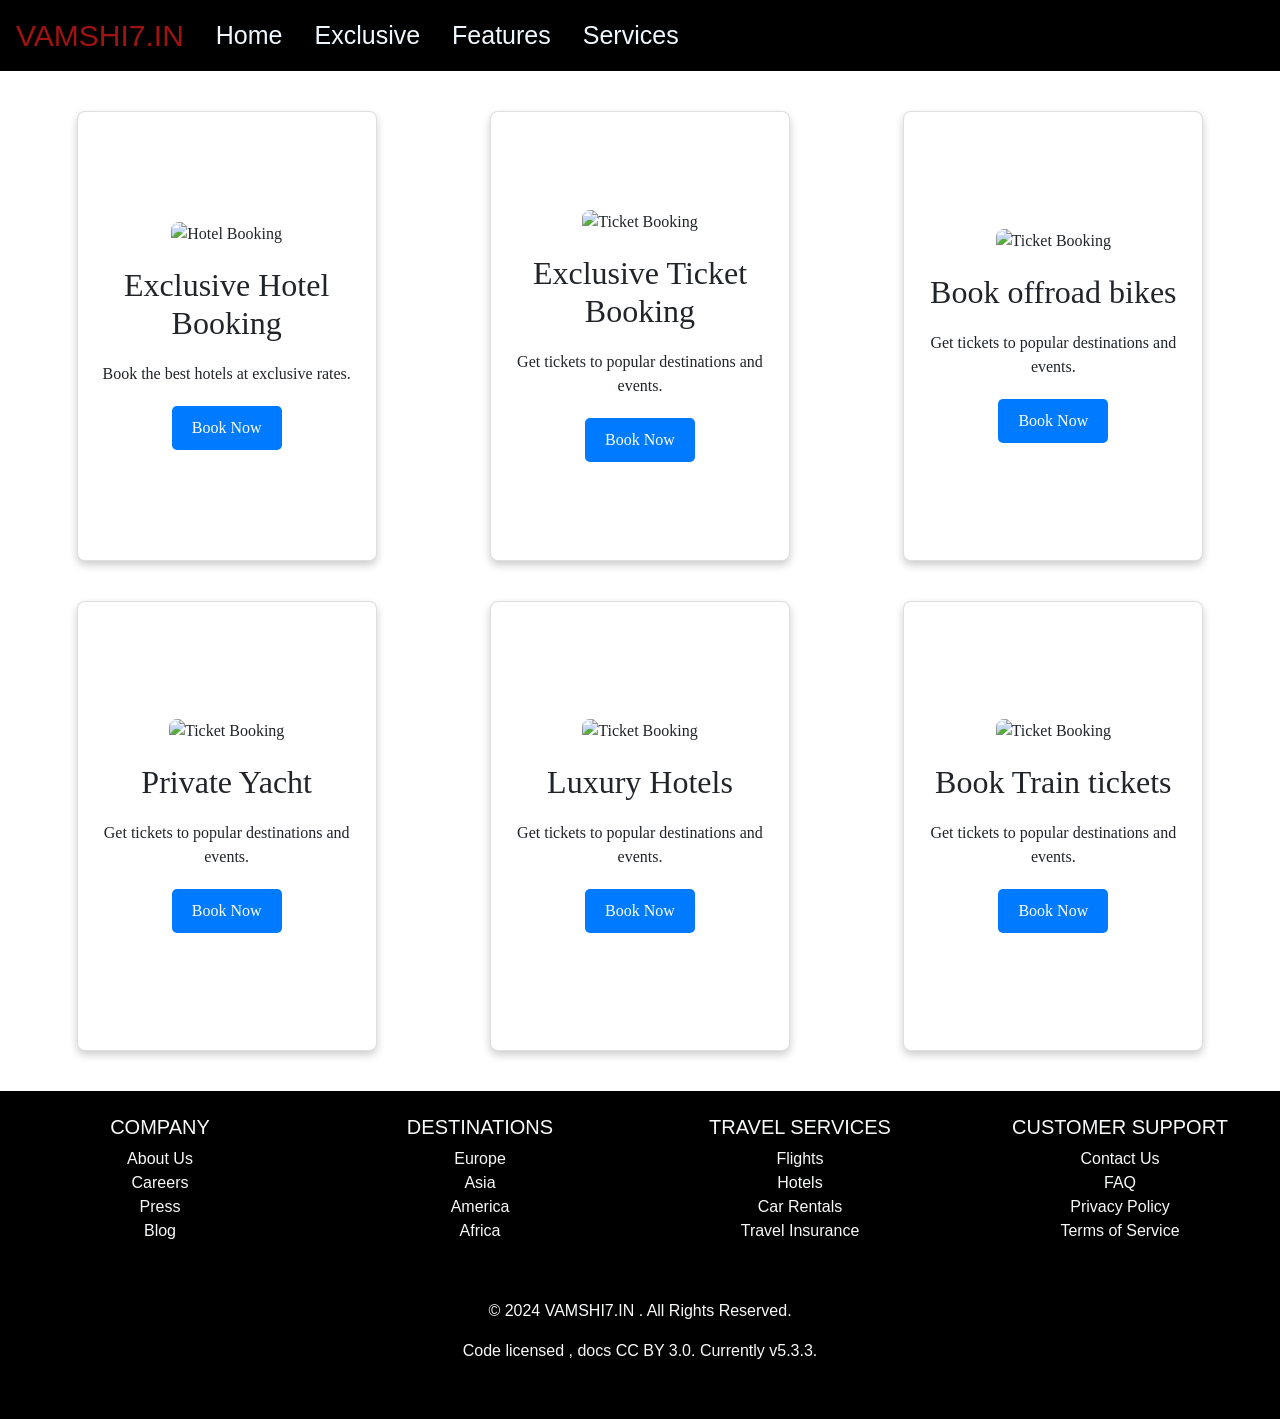
==== demo/src/main/resources/static/travelpage/Exclusive.html @ 52234cee "Initial commit for travel project using Spring" ====
<!DOCTYPE html>
<html lang="en">
<head>
    <meta charset="UTF-8">
    <meta name="viewport" content="width=device-width, initial-scale=1.0">
    <title>Travel Page</title>
    <link rel="stylesheet" href="https://stackpath.bootstrapcdn.com/bootstrap/4.5.2/css/bootstrap.min.css">
    <link rel="stylesheet" href="styles.css">
    <link rel="stylesheet" href="index21.css">
    <script src="script.js"></script>
    <link rel="stylesheet" href="styles.css">
</head>
<body>
    <style>
        .navbar {
            background-color: black;
        font-family: Arial, sans-serif; 
        font-size: 25px; 
        font-weight: normal; 
        font-style: normal; 
        line-height: 1.5; 
    }
    .nav-link{
     color: aliceblue;
    }
    </style>
        <nav class="navbar navbar-expand-lg flex-row" >
            <a class="navbar-brand flex-row" href="#" id="yo">VAMSHI7.IN </a>
            <a class="nav-link flex-row" href="index.html">Home</a>
            <a class="nav-link flex-row" href="Exclusive.html">Exclusive</a>
            <a class="nav-link flex-row" href="Features.html">Features</a>
            <a class="nav-link flex-row" href="#">Services</a>
          </nav>
    <main>
        <section class="cards-container">
            <div class="card" id="hotel-booking">
                <img src="https://content.r9cdn.net/rimg/himg/ed/57/03/expediav2-118149-fbef71-575961.jpg" alt="Hotel Booking">
                <h2>Exclusive Hotel Booking</h2>
                <p>Book the best hotels at exclusive rates.</p>
                <a href="#">Book Now</a>
            </div>
            <div class="card" id="ticket-booking">
                <img src="https://assetscdn1.paytm.com/images/catalog/view_item/1644364/1711437854545.jpg" alt="Ticket Booking">
                <h2>Exclusive Ticket Booking</h2>
                <p>Get tickets to popular destinations and events.</p>
                <a href="#">Book Now</a>
            </div>
            <div class="card" id="ticket-booking">
                <img src="https://static.autox.com/uploads/2023/04/KTM-390-Adventure-X.jpg" alt="Ticket Booking">
                <h2> Book offroad bikes</h2>
                <p>Get tickets to popular destinations and events.</p>
                <a href="#">Book Now</a>
            </div>
            <div class="card" id="ticket-booking">
                <img src="https://assets.bwbx.io/images/users/iqjWHBFdfxIU/ilZ0ea9oLWdw/v0/-1x-1.jpg" alt="Ticket Booking">
                <h2>Private Yacht</h2>
                <p>Get tickets to popular destinations and events.</p>
                <a href="#">Book Now</a>
            </div>
            <div class="card" id="ticket-booking">
                <img src="https://5.imimg.com/data5/SELLER/Default/2022/5/HV/ZZ/LI/106321217/luxury-bedroom-interior-design-service.jpg" alt="Ticket Booking">
                <h2> Luxury Hotels</h2>
                <p>Get tickets to popular destinations and events.</p>
                <a href="#">Book Now</a>
            </div>
            <div class="card" id="ticket-booking">
                <img src="https://www.gcrailway.co.uk/wp-content/uploads/2024/01/566x400x48305-loughborough-Kinchley-Lane-2-Alan-Weaver-26-01-24-scaled.jpg.pagespeed.ic.GIHwGfQBqG.jpg" alt="Ticket Booking">
                <h2>Book Train tickets</h2>
                <p>Get tickets to popular destinations and events.</p>
                <a href="#">Book Now</a>
            </div>
            <!-- Add more cards as needed -->
        </section>
        <footer class="bg-black text-light text-center text-lg-start mt-auto py-4">
            <div class="container-fluid">
                <div class="row">
                    <div class="col-lg-3 col-md-6 mb-4">
                        <h5 class="text-uppercase">Company</h5>
                        <ul class="list-unstyled">
                            <li><a href="#" class="text-light">About Us</a></li>
                            <li><a href="#" class="text-light">Careers</a></li>
                            <li><a href="#" class="text-light">Press</a></li>
                            <li><a href="#" class="text-light">Blog</a></li>
                        </ul>
                    </div>
                    <div class="col-lg-3 col-md-6 mb-4">
                        <h5 class="text-uppercase">Destinations</h5>
                        <ul class="list-unstyled">
                            <a href="#" class="text-light">Europe</a>
                            <li><a href="#" class="text-light">Asia</a></li>
                            <li><a href="#" class="text-light">America</a></li>
                            <li><a href="#" class="text-light">Africa</a></li>
                        </ul>
                    </div>
                    <div class="col-lg-3 col-md-6 mb-4">
                        <h5 class="text-uppercase">Travel Services</h5>
                        <ul class="list-unstyled">
                            <li><a href="#" class="text-light">Flights</a></li>
                            <li><a href="#" class="text-light">Hotels</a></li>
                            <li><a href="#" class="text-light">Car Rentals</a></li>
                            <li><a href="#" class="text-light">Travel Insurance</a></li>
                        </ul>
                    </div>
                    <div class="col-lg-3 col-md-6 mb-4">
                        <h5 class="text-uppercase">Customer Support</h5>
                        <ul class="list-unstyled">
                            <li><a href="#" class="text-light">Contact Us</a></li>
                            <li><a href="FAQ.html" class="text-light">FAQ</a></li>
                            <li><a href="#" class="text-light">Privacy Policy</a></li>
                            <li><a href="#" class="text-light">Terms of Service</a></li>
                        </ul>
                    </div>
                </div>
                <div class="text-center py-3">
                    <p>© 2024 VAMSHI7.IN . All Rights Reserved.</p>
                    <p>Code licensed , docs CC BY 3.0. Currently v5.3.3.</p>
                </div>
            </div>
        </footer>    
    </main>
</body>
</html>
<style>
    #you{
    color: #fffefe;
    font-family:Impact, Haettenschweiler, 'Arial Narrow Bold', sans-serif;
    font-size:30px;

}
body {
    font-family: Arial, sans-serif;
    margin: 0;
    padding: 0;
    background-image: url('https://images.pexels.com/photos/547119/pexels-photo-547119.jpeg?auto=compress&cs=tinysrgb&w=1260&h=750&dpr=1');
    background-size: cover;
    background-attachment: fixed;
}

.cards-container {
    display: flex;
    justify-content: space-around;
    flex-wrap: wrap;
    padding: 20px;
}

.card {
    background: white;
    border-radius: 8px;
    box-shadow: 0 4px 8px rgba(0, 0, 0, 0.2);
    margin: 20px;
    padding: 20px;
    text-align: center;
    width: 300px;
}

.card img {
    max-width: 100%;
    border-radius: 8px 8px 0 0;
}

.card h2 {
    margin: 20px 0 10px;
}

.card p {
    margin: 10px 0;
}

.card a {
    display: inline-block;
    margin-top: 10px;
    padding: 10px 20px;
    background: #007BFF;
    color: white;
    text-decoration: none;
    border-radius: 5px;
}

footer {
    background: rgb(0, 0, 0);
    color: white;
    text-align: center;
    padding: 10px 0;
}

footer a {
    color: #FFD700;
    text-decoration: none;
}
</style>
---- demo/src/main/resources/static/travelpage/index21.css ----
.banner {
    display: flex;
    position: relative;
    width: 100%;
    height: auto; 
    overflow: hidden; 
}

.banner-video {
    width: 100%;
    height: auto; 
    object-fit: cover; 
}
.bagground{
    font-family: Arial, sans-serif;
    margin: 0;
    padding: 0;
    background-image: url('https://images.pexels.com/photos/3016353/pexels-photo-3016353.jpeg?auto=compress&cs=tinysrgb&w=1260&h=750&dpr=1');
    background-size: cover;
    background-attachment: fixed;
}
.card {
    display: flex;
    margin: 0;
    padding: 0;
    min-height: 50vh;
    background: rgba(0, 0, 0, 0);
    justify-content: center;
    align-items: center;
    font-family: consolas;
}

.container {
    display: flex;
    flex-wrap: wrap;
    gap: 20px; 
    justify-content: center;
    align-items: center;
    padding: 20px;
}

.container .card {
    display: flex;
    flex-direction: column;
    cursor: pointer;
    width: 100%; 
    max-width: 400px; 
}

.container .card .face {
    width: 100%;
    height: auto; 
    transition: 0.5s;
}

.container .card .face.face1 {
    background: #747d86;
    justify-content: center;
    align-items: center;
    z-index: 1;
    transform: translateY(100px);
}

.container .card:hover .face.face1 {
    transform: translateY(0);
}

.container .card .face.face1 .content {
    opacity: 0.2;
    transition: 0.5s;
}

.container .card:hover .face.face1 .content {
    opacity: 1;
}

.container .card .face.face1 .content img {
    max-width: 100%; 
}

.container .card .face.face1 .content h3 {
    margin: 10px 0 0;
    padding: 10px;
    color: #020101;
    text-align: center;
    font-size: 1.5em;
}

.container .card .face.face2 {
    background: rgb(255, 238, 238);;
    justify-content: center;
    align-items: center;
    box-sizing: border-box;
    box-shadow: 0 10px 10px rgba(0, 0, 0, 0.8);
    transform: translateY(-100px);
}

.container .card:hover .face.face2 {
    transform: translateY(0);
}

.container .card .face.face2 .content p {
    margin: 0;
    padding: 0;
}

.container .card .face.face2 .content a {
    margin: 15px 0 0;
    display: inline-block;
    text-decoration: none;
    font-weight: 900;
    color: #0e0d0d;
    padding: 5px;
    border: 1px solid #333;
}

.container .card .face.face2 .content a:hover {
    background: #1e1b1b;
    color: #fff;
}

/* Media Queries for Responsiveness */
@media (max-width: 768px) {
    .container {
        gap: 10px; 
    }

    .container .card {
        max-width: 100%; 
    }
}

@media (max-width: 480px) {
    .container {
        gap: 5px; 
    }

    .container .card {
        max-width: 100%; 
    }

    .container .card .face.face1 .content h3 {
        font-size: 1.2em; 
    }
}
  


footer {
            width: 100%;
            position: relative;
            bottom: 0;
            left: 0;
            background-color: black;
        }
        footer a {
            text-decoration: none;
        }
#yo{
    color: #c31717d3;
    font-family:Impact, Haettenschweiler, 'Arial Narrow Bold', sans-serif;
    font-size:30px;

}
.nav-link{
    color: aliceblue;
   }
.navbar {
    background-color: black;
font-family: Arial, sans-serif; 
font-size: 25px; 
font-weight: normal; 
font-style: normal; 
line-height: 1.5; 
}
.footerr{
    background-color: #020101;
}
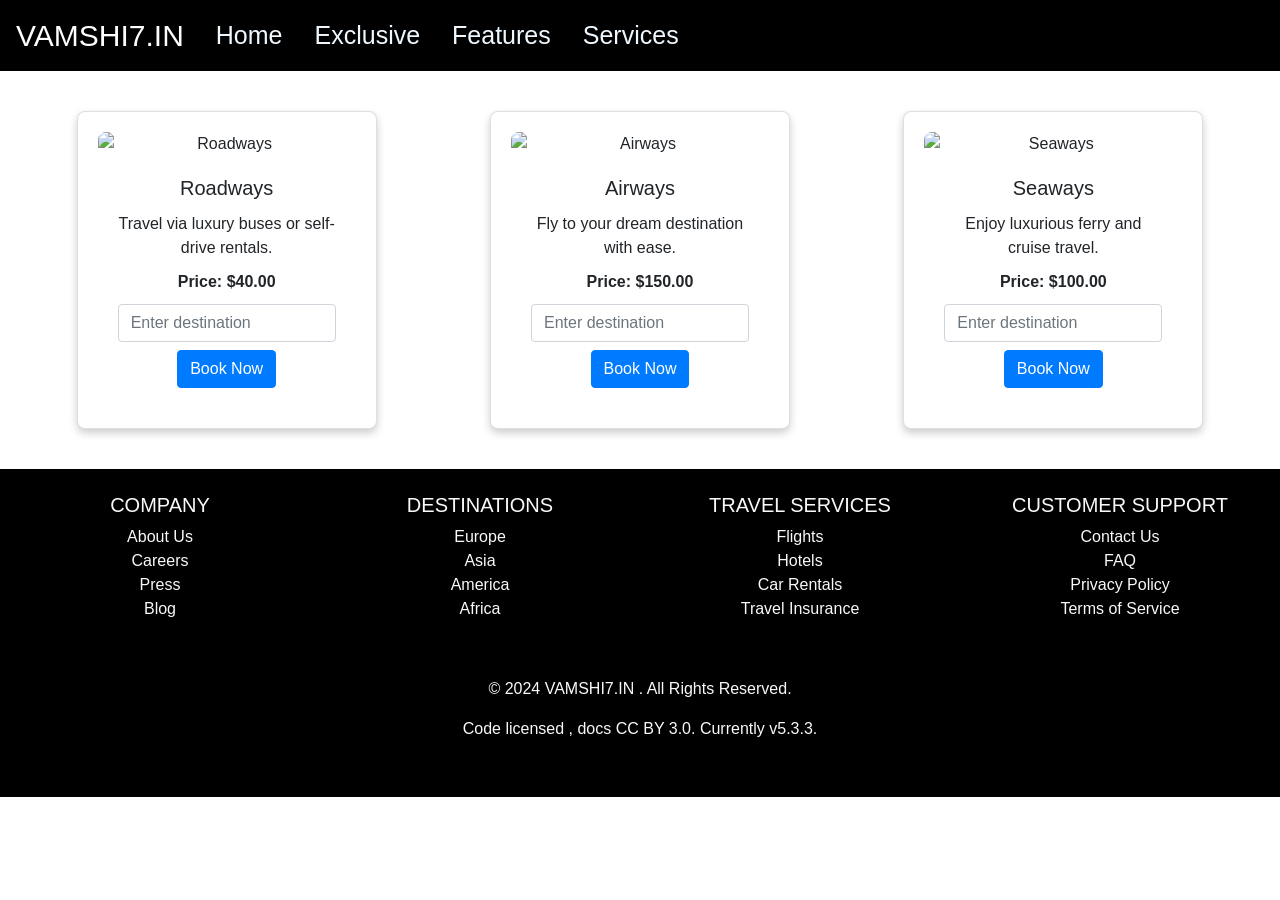
==== commit fa0351e8: "add crud_operation" ====
--- a/demo/src/main/resources/static/travelpage/Exclusive.html
+++ b/demo/src/main/resources/static/travelpage/Exclusive.html
@@ -5,72 +5,159 @@
     <meta name="viewport" content="width=device-width, initial-scale=1.0">
     <title>Travel Page</title>
     <link rel="stylesheet" href="https://stackpath.bootstrapcdn.com/bootstrap/4.5.2/css/bootstrap.min.css">
-    <link rel="stylesheet" href="styles.css">
-    <link rel="stylesheet" href="index21.css">
-    <script src="script.js"></script>
-    <link rel="stylesheet" href="styles.css">
-</head>
-<body>
     <style>
         .navbar {
             background-color: black;
-        font-family: Arial, sans-serif; 
-        font-size: 25px; 
-        font-weight: normal; 
-        font-style: normal; 
-        line-height: 1.5; 
-    }
-    .nav-link{
-     color: aliceblue;
-    }
+            font-family: Arial, sans-serif; 
+            font-size: 25px; 
+            font-weight: normal; 
+            font-style: normal; 
+            line-height: 1.5; 
+        }
+        .nav-link{
+            color: aliceblue;
+        }
+        #yo{
+            color: #fffefe;
+            font-family:Impact, Haettenschweiler, 'Arial Narrow Bold', sans-serif;
+            font-size:30px;
+        }
+        body {
+            font-family: Arial, sans-serif;
+            margin: 0;
+            padding: 0;
+            background-image: url('https://images.pexels.com/photos/547119/pexels-photo-547119.jpeg?auto=compress&cs=tinysrgb&w=1260&h=750&dpr=1');
+            background-size: cover;
+            background-attachment: fixed;
+        }
+
+        .cards-container {
+            display: flex;
+            justify-content: space-around;
+            flex-wrap: wrap;
+            padding: 20px;
+        }
+
+        .card {
+            background: white;
+            border-radius: 8px;
+            box-shadow: 0 4px 8px rgba(0, 0, 0, 0.2);
+            margin: 20px;
+            padding: 20px;
+            text-align: center;
+            width: 300px;
+        }
+
+        .card img {
+            max-width: 100%;
+            border-radius: 8px 8px 0 0;
+        }
+
+        .card h2 {
+            margin: 20px 0 10px;
+        }
+
+        .card p {
+            margin: 10px 0;
+        }
+
+        .card a {
+            display: inline-block;
+            margin-top: 10px;
+            padding: 10px 20px;
+            background: #007BFF;
+            color: white;
+            text-decoration: none;
+            border-radius: 5px;
+        }
+
+        footer {
+            background: rgb(0, 0, 0);
+            color: white;
+            text-align: center;
+            padding: 10px 0;
+        }
+
+        footer a {
+            color: #FFD700;
+            text-decoration: none;
+        }
+
+        .loading {
+            opacity: 0.6;
+            pointer-events: none;
+        }
+
+        .success-message {
+            background-color: #d4edda;
+            border: 1px solid #c3e6cb;
+            color: #155724;
+            padding: 10px;
+            border-radius: 4px;
+            margin: 10px 0;
+        }
+
+        .error-message {
+            background-color: #f8d7da;
+            border: 1px solid #f5c6cb;
+            color: #721c24;
+            padding: 10px;
+            border-radius: 4px;
+            margin: 10px 0;
+        }
     </style>
-        <nav class="navbar navbar-expand-lg flex-row" >
-            <a class="navbar-brand flex-row" href="#" id="yo">VAMSHI7.IN </a>
-            <a class="nav-link flex-row" href="index.html">Home</a>
-            <a class="nav-link flex-row" href="Exclusive.html">Exclusive</a>
-            <a class="nav-link flex-row" href="Features.html">Features</a>
-            <a class="nav-link flex-row" href="#">Services</a>
-          </nav>
+</head>
+<body>
+    <nav class="navbar navbar-expand-lg flex-row">
+        <a class="navbar-brand flex-row" href="#" id="yo">VAMSHI7.IN </a>
+        <a class="nav-link flex-row" href="index.html">Home</a>
+        <a class="nav-link flex-row" href="Exclusive.html">Exclusive</a>
+        <a class="nav-link flex-row" href="Features.html">Features</a>
+        <a class="nav-link flex-row" href="#">Services</a>
+    </nav>
+    
     <main>
-        <section class="cards-container">
-            <div class="card" id="hotel-booking">
-                <img src="https://content.r9cdn.net/rimg/himg/ed/57/03/expediav2-118149-fbef71-575961.jpg" alt="Hotel Booking">
-                <h2>Exclusive Hotel Booking</h2>
-                <p>Book the best hotels at exclusive rates.</p>
-                <a href="#">Book Now</a>
+        <div class="cards-container">
+            <!-- Roadways -->
+            <div class="card">
+                <img src="https://images.pexels.com/photos/238622/pexels-photo-238622.jpeg" alt="Roadways">
+                <div class="card-body">
+                    <h5 class="card-title">Roadways</h5>
+                    <p>Travel via luxury buses or self-drive rentals.</p>
+                    <p><strong>Price: $40.00</strong></p>
+                    <input type="text" placeholder="Enter destination" class="form-control mb-2" id="location-road">
+                    <button class="btn btn-primary btn-book" onclick="bookTravel('TR001', 'Roadways', 40.00, 'road', 'location-road')">Book Now</button>
+                    <div id="message-road"></div>
+                </div>
             </div>
-            <div class="card" id="ticket-booking">
-                <img src="https://assetscdn1.paytm.com/images/catalog/view_item/1644364/1711437854545.jpg" alt="Ticket Booking">
-                <h2>Exclusive Ticket Booking</h2>
-                <p>Get tickets to popular destinations and events.</p>
-                <a href="#">Book Now</a>
+
+            <!-- Airways -->
+            <div class="card">
+                <img src="https://images.pexels.com/photos/912050/pexels-photo-912050.jpeg" alt="Airways">
+                <div class="card-body">
+                    <h5 class="card-title">Airways</h5>
+                    <p>Fly to your dream destination with ease.</p>
+                    <p><strong>Price: $150.00</strong></p>
+                    <input type="text" placeholder="Enter destination" class="form-control mb-2" id="location-air">
+                    <button class="btn btn-primary btn-book" onclick="bookTravel('TR002', 'Airways', 150.00, 'air', 'location-air')">Book Now</button>
+                    <div id="message-air"></div>
+                </div>
             </div>
-            <div class="card" id="ticket-booking">
-                <img src="https://static.autox.com/uploads/2023/04/KTM-390-Adventure-X.jpg" alt="Ticket Booking">
-                <h2> Book offroad bikes</h2>
-                <p>Get tickets to popular destinations and events.</p>
-                <a href="#">Book Now</a>
+
+            <!-- Seaways -->
+            <div class="card">
+                <img src="https://images.pexels.com/photos/421927/pexels-photo-421927.jpeg" alt="Seaways">
+                <div class="card-body">
+                    <h5 class="card-title">Seaways</h5>
+                    <p>Enjoy luxurious ferry and cruise travel.</p>
+                    <p><strong>Price: $100.00</strong></p>
+                    <input type="text" placeholder="Enter destination" class="form-control mb-2" id="location-sea">
+                    <button class="btn btn-primary btn-book" onclick="bookTravel('TR003', 'Seaways', 100.00, 'sea', 'location-sea')">Book Now</button>
+                    <div id="message-sea"></div>
+                </div>
             </div>
-            <div class="card" id="ticket-booking">
-                <img src="https://assets.bwbx.io/images/users/iqjWHBFdfxIU/ilZ0ea9oLWdw/v0/-1x-1.jpg" alt="Ticket Booking">
-                <h2>Private Yacht</h2>
-                <p>Get tickets to popular destinations and events.</p>
-                <a href="#">Book Now</a>
-            </div>
-            <div class="card" id="ticket-booking">
-                <img src="https://5.imimg.com/data5/SELLER/Default/2022/5/HV/ZZ/LI/106321217/luxury-bedroom-interior-design-service.jpg" alt="Ticket Booking">
-                <h2> Luxury Hotels</h2>
-                <p>Get tickets to popular destinations and events.</p>
-                <a href="#">Book Now</a>
-            </div>
-            <div class="card" id="ticket-booking">
-                <img src="https://www.gcrailway.co.uk/wp-content/uploads/2024/01/566x400x48305-loughborough-Kinchley-Lane-2-Alan-Weaver-26-01-24-scaled.jpg.pagespeed.ic.GIHwGfQBqG.jpg" alt="Ticket Booking">
-                <h2>Book Train tickets</h2>
-                <p>Get tickets to popular destinations and events.</p>
-                <a href="#">Book Now</a>
-            </div>
-            <!-- Add more cards as needed -->
-        </section>
+        </div>
+
         <footer class="bg-black text-light text-center text-lg-start mt-auto py-4">
             <div class="container-fluid">
                 <div class="row">
@@ -86,7 +173,7 @@
                     <div class="col-lg-3 col-md-6 mb-4">
                         <h5 class="text-uppercase">Destinations</h5>
                         <ul class="list-unstyled">
-                            <a href="#" class="text-light">Europe</a>
+                            <li><a href="#" class="text-light">Europe</a></li>
                             <li><a href="#" class="text-light">Asia</a></li>
                             <li><a href="#" class="text-light">America</a></li>
                             <li><a href="#" class="text-light">Africa</a></li>
@@ -118,73 +205,113 @@
             </div>
         </footer>    
     </main>
+
+    <script>
+        function formatDateForBackend(date) {
+            // Format: yyyy-MM-dd HH:mm:ss
+            const year = date.getFullYear();
+            const month = String(date.getMonth() + 1).padStart(2, '0');
+            const day = String(date.getDate()).padStart(2, '0');
+            const hours = String(date.getHours()).padStart(2, '0');
+            const minutes = String(date.getMinutes()).padStart(2, '0');
+            const seconds = String(date.getSeconds()).padStart(2, '0');
+            
+            return `${year}-${month}-${day} ${hours}:${minutes}:${seconds}`;
+        }
+
+        function showMessage(messageId, message, isSuccess = true) {
+            const messageDiv = document.getElementById(messageId);
+            messageDiv.innerHTML = `<div class="${isSuccess ? 'success-message' : 'error-message'}">${message}</div>`;
+            
+            // Clear message after 5 seconds
+            setTimeout(() => {
+                messageDiv.innerHTML = '';
+            }, 5000);
+        }
+
+        function bookTravel(id, title, price, bookingType, locationInputId) {
+            const location = document.getElementById(locationInputId).value.trim();
+            const button = event.target;
+            const messageId = `message-${bookingType}`;
+            
+            if (!location) {
+                showMessage(messageId, "Please enter a destination.", false);
+                return;
+            }
+
+            // Collect customer information
+            const customerName = prompt("Please enter your name:");
+            if (!customerName || customerName.trim() === '') {
+                showMessage(messageId, "Name is required for booking.", false);
+                return;
+            }
+
+            const customerEmail = prompt("Please enter your email:");
+            if (!customerEmail || customerEmail.trim() === '') {
+                showMessage(messageId, "Email is required for booking.", false);
+                return;
+            }
+
+            // Email validation
+            const emailRegex = /^[^\s@]+@[^\s@]+\.[^\s@]+$/;
+            if (!emailRegex.test(customerEmail)) {
+                showMessage(messageId, "Please enter a valid email address.", false);
+                return;
+            }
+
+            // Show loading state
+            button.disabled = true;
+            button.textContent = 'Booking...';
+            button.classList.add('loading');
+
+            const bookingData = {
+                exclusiveId: id,
+                customerName: customerName.trim(),
+                customerEmail: customerEmail.trim(),
+                bookingDate: formatDateForBackend(new Date()),
+                numberOfGuests: 1,
+                totalAmount: price,
+                bookingStatus: "PENDING",
+                location: location,
+                bookingType: bookingType
+            };
+
+            console.log('Sending booking data:', bookingData);
+
+            fetch('/api/bookings', {
+                method: 'POST',
+                headers: {
+                    'Content-Type': 'application/json'
+                },
+                body: JSON.stringify(bookingData)
+            })
+            .then(response => {
+                console.log('Response status:', response.status);
+                if (!response.ok) {
+                    return response.json().then(err => { 
+                        throw new Error(err.error || `Server returned ${response.status}`); 
+                    });
+                }
+                return response.json();
+            })
+            .then(data => {
+                console.log('Booking successful:', data);
+                showMessage(messageId, `Booking successful for ${title}!<br>Booking ID: ${data.id}<br>Status: ${data.bookingStatus}`, true);
+                
+                // Clear the location input
+                document.getElementById(locationInputId).value = '';
+            })
+            .catch(error => {
+                console.error('Booking error:', error);
+                showMessage(messageId, `Booking failed: ${error.message}`, false);
+            })
+            .finally(() => {
+                // Reset button state
+                button.disabled = false;
+                button.textContent = 'Book Now';
+                button.classList.remove('loading');
+            });
+        }
+    </script>
 </body>
-</html>
-<style>
-    #you{
-    color: #fffefe;
-    font-family:Impact, Haettenschweiler, 'Arial Narrow Bold', sans-serif;
-    font-size:30px;
-
-}
-body {
-    font-family: Arial, sans-serif;
-    margin: 0;
-    padding: 0;
-    background-image: url('https://images.pexels.com/photos/547119/pexels-photo-547119.jpeg?auto=compress&cs=tinysrgb&w=1260&h=750&dpr=1');
-    background-size: cover;
-    background-attachment: fixed;
-}
-
-.cards-container {
-    display: flex;
-    justify-content: space-around;
-    flex-wrap: wrap;
-    padding: 20px;
-}
-
-.card {
-    background: white;
-    border-radius: 8px;
-    box-shadow: 0 4px 8px rgba(0, 0, 0, 0.2);
-    margin: 20px;
-    padding: 20px;
-    text-align: center;
-    width: 300px;
-}
-
-.card img {
-    max-width: 100%;
-    border-radius: 8px 8px 0 0;
-}
-
-.card h2 {
-    margin: 20px 0 10px;
-}
-
-.card p {
-    margin: 10px 0;
-}
-
-.card a {
-    display: inline-block;
-    margin-top: 10px;
-    padding: 10px 20px;
-    background: #007BFF;
-    color: white;
-    text-decoration: none;
-    border-radius: 5px;
-}
-
-footer {
-    background: rgb(0, 0, 0);
-    color: white;
-    text-align: center;
-    padding: 10px 0;
-}
-
-footer a {
-    color: #FFD700;
-    text-decoration: none;
-}
-</style>+</html>
